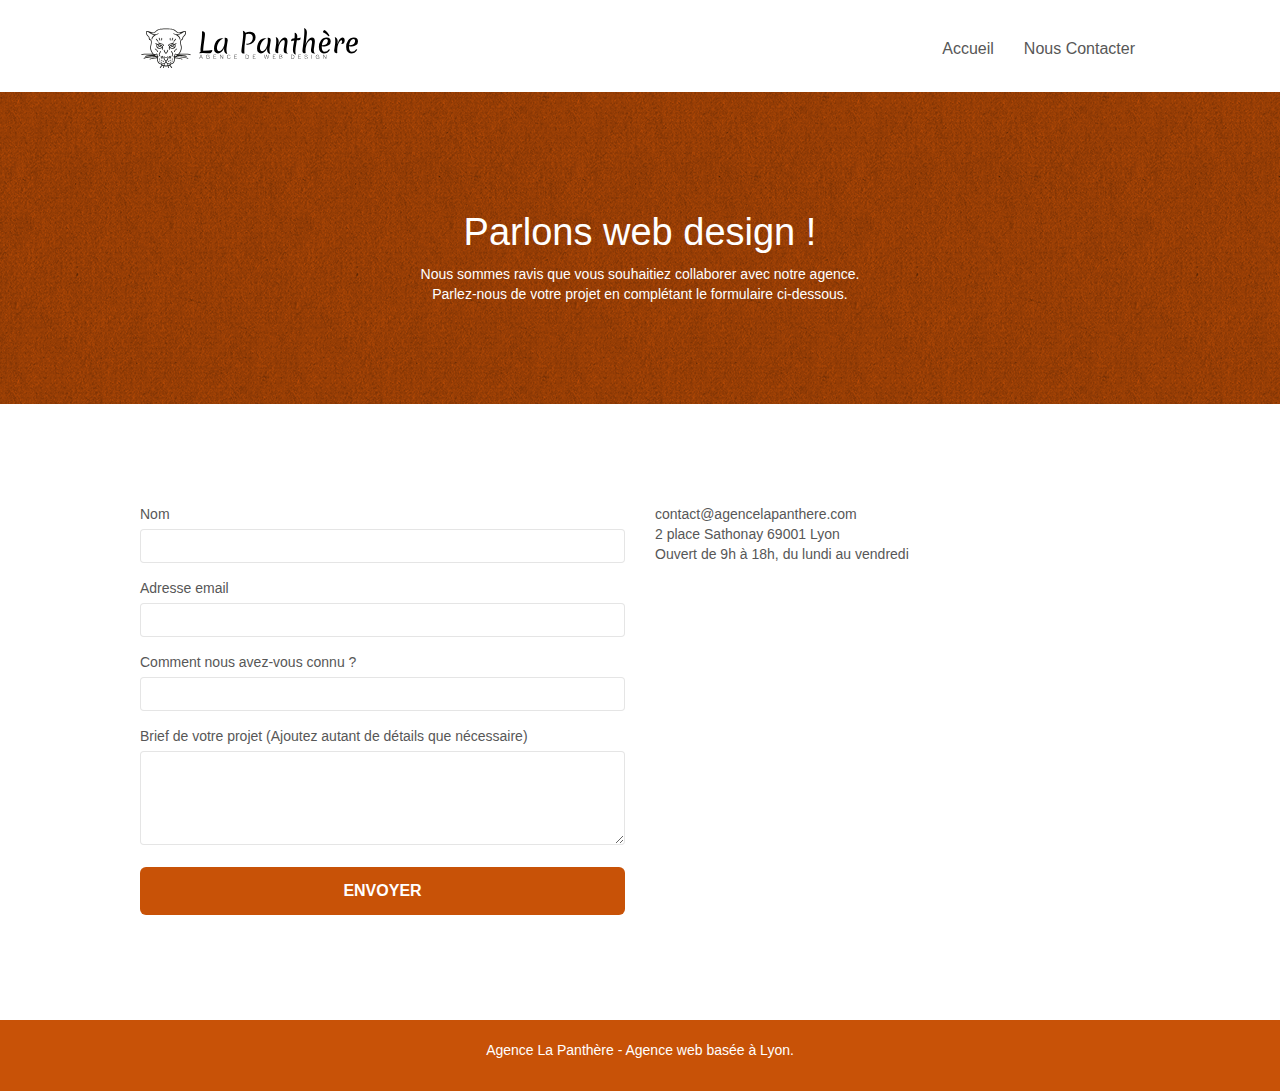
==== contact.html @ 5e9d5c93 "fix: nom du lien vers page 2 + nom de l'url de contact" ====
<!DOCTYPE html>
<html lang="Default">
  <head>
    <meta charset="utf-8" />
    <meta
      name="description"
      content="L'agence la Panthère se fait toujours un plaisir de lire vos messages afin de vous accompagner dans vos projets. Nous attachons de l'intérêt dans l'étude de vos besoins en matière de web design pour que votre site ou application web soit la plus optimisée pour votre projet. Alors n'hésitez pas et contactez-nous. Vous pouvez toujours passer à notre agence de Lyon si vous le voulez pour détailler votre projet avec nos équipes."
    />
    <meta
      name="viewport"
      content="width=device-width, initial-scale=1.0, viewport-fit=cover"
    />
    <link rel="shortcut icon" type="image/png" href="favicon.jpg" />

    <link rel="stylesheet" type="text/css" href="./css/bootstrap.css" />
    <link rel="stylesheet" type="text/css" href="style.css" />
    <link rel="stylesheet" type="text/css" href="./css/font-awesome.min.css" />
    <link rel="stylesheet" type="text/css" href="./css/et-line.min.css" />

    <script src="./js/jquery-2.1.0.min.js"></script>
    <script src="./js/bootstrap.min.js"></script>
    <script src="./js/blocs.min.js"></script>
    <script src="./js/jqBootstrapValidation.js"></script>
    <script src="./js/formHandler.js"></script>
    <title>Contactez-nous</title>

    <!-- Analytics -->
    <!-- Google tag (gtag.js) -->
    <script
      async
      src="https://www.googletagmanager.com/gtag/js?id=G-1BZ7XHRH6P"
    ></script>
    <script>
      window.dataLayer = window.dataLayer || [];
      function gtag() {
        dataLayer.push(arguments);
      }
      gtag("js", new Date());

      gtag("config", "G-1BZ7XHRH6P");
    </script>
    <!-- Analytics END -->
  </head>
  <body>
    <!-- Principal conteneur -->
    <div class="page-container">
      <!-- bloc-0 -->
      <header class="bloc bgc-white l-bloc" id="bloc-0">
        <div class="container bloc-sm">
          <nav class="navbar row">
            <div class="navbar-header">
              <a class="navbar-brand" href="index.html"
                ><img
                  src="img/agence-la-panthere-monochrome.svg"
                  alt="Agence de web design La Panthère"
                  height="40"
              /></a>
              <button
                id="nav-toggle"
                type="button"
                class="ui-navbar-toggle navbar-toggle"
                data-toggle="collapse"
                data-target=".navbar-1"
              >
                <span class="sr-only">Toggle navigation</span
                ><span class="icon-bar"></span><span class="icon-bar"></span
                ><span class="icon-bar"></span>
              </button>
            </div>
            <div class="collapse navbar-collapse navbar-1 special-dropdown-nav">
              <ul class="site-navigation nav navbar-nav">
                <li>
                  <a href="index.html">Accueil</a>
                </li>
                <li></li>
                <li>
                  <a href="contact.html">Nous Contacter</a>
                </li>
              </ul>
            </div>
          </nav>
        </div>
      </header>
      <!-- bloc-0 END -->

      <!-- bloc-6 -->
      <div
        class="bloc bg-dots-bg bg-repeat bgc-atomic-tangerine d-bloc bloc-bg-texture texture-paper"
        id="bloc-6"
      >
        <div class="container bloc-lg">
          <div class="row">
            <div class="col-sm-12">
              <h1 class="text-center hero-bloc-text tc-white">
                Parlons web design !
              </h1>
              <p class="text-center mg-lg tc-white tight-width-whitespace">
                Nous sommes ravis que vous souhaitiez collaborer avec notre
                agence.<br />
                Parlez-nous de votre projet en complétant le formulaire
                ci-dessous.
              </p>
            </div>
          </div>
        </div>
      </div>
      <!-- bloc-6 END -->

      <!-- bloc-7 -->
      <div class="bloc bgc-white l-bloc" id="bloc-7">
        <div class="container bloc-lg">
          <div class="row">
            <div class="col-sm-6">
              <form
                id="form_1"
                novalidate
                success-msg="Your message has been sent."
                fail-msg="Sorry it seems that our mail server is not responding, Sorry for the inconvenience!"
              >
                <div class="form-group">
                  <label> Nom </label>
                  <input id="name" class="form-control" required />
                </div>
                <div class="form-group">
                  <label> Adresse email </label>
                  <input
                    id="email"
                    class="form-control"
                    type="email"
                    required
                  />
                </div>
                <div class="form-group">
                  <label> Comment nous avez-vous connu ? </label>
                  <input
                    class="form-control"
                    type="email"
                    required
                    id="input_504"
                  />
                </div>
                <div class="form-group">
                  <label>
                    Brief de votre projet (Ajoutez autant de détails que
                    nécessaire)<br /> </label
                  ><textarea
                    id="message"
                    class="form-control"
                    rows="4"
                    cols="50"
                    required
                  ></textarea>
                </div>
                <button
                  class="bloc-button btn btn-lg btn-block cta-hero btn-atomic-tangerine"
                  type="submit"
                >
                  Envoyer
                </button>
              </form>
            </div>
            <div class="col-sm-6">
              <p>
                contact@agencelapanthere.com<br />2 place Sathonay 69001 Lyon<br />Ouvert
                de 9h à 18h, du lundi au vendredi<br />
              </p>
            </div>
          </div>
        </div>
      </div>
      <!-- bloc-7 END -->

      <!-- ScrollToTop Button -->
      <a class="bloc-button btn btn-d scrollToTop" onclick="scrollToTarget('1')"
        ><span class="fa fa-chevron-up"></span
      ></a>
      <!-- ScrollToTop Button END-->

      <!-- Footer - bloc-8 -->
      <footer class="bloc bgc-atomic-tangerine d-bloc" id="bloc-8">
        <div class="container bloc-sm">
          <div class="row">
            <div class="col-sm-12">
              <p class="text-center white">
                Agence La Panthère - Agence web basée à Lyon.<br />
              </p>
              <div class="row row-no-gutters social">
                <div class="col-sm-3">
                  <div class="text-center">
                    <a class="social" href="https://twitter.com/?lang=fr" aria-label="Twitter"
                      ><span class="fa fa-twitter icon-md"></span
                    ></a>
                  </div>
                </div>
                <div class="col-sm-3">
                  <div class="text-center">
                    <a class="social" href="https://fr-fr.facebook.com/" aria-label="Facebook"
                      ><span class="fa fa-facebook icon-md"></span
                    ></a>
                  </div>
                </div>
                <div class="col-sm-3">
                  <div class="text-center">
                    <a class="social" href="https://dribbble.com/" aria-label="Dribbble"
                      ><span class="fa fa-dribbble icon-md"></span
                    ></a>
                  </div>
                </div>
                <div class="col-sm-3">
                  <div class="text-center">
                    <a class="social" href="https://www.instagram.com/?hl=fr" aria-label="Instagram"
                      ><span class="fa fa-instagram icon-md"></span
                    ></a>
                  </div>
                </div>
              </div>
            </div>
          </div>
        </div>
      </footer>
      <!-- Footer - bloc-8 END -->
    </div>
    <!-- Principal conteneur END -->
  </body>
</html>
---- style.css ----
body {
  margin: 0;
  padding: 0;
  background: #fff;
  overflow-x: hidden;
  -webkit-font-smoothing: antialiased;
  -moz-osx-font-smoothing: grayscale;
}

a,
button {
  transition: all 0.3s ease-in-out;
  outline: none !important;
}

a:hover {
  text-decoration: none;
  cursor: pointer;
}

#page-loading-blocs-notifaction {
  position: fixed;
  top: 0;
  bottom: 0;
  width: 100%;
  z-index: 100000;
  background: #ffffff url("img/pageload-spinner.gif") no-repeat center center;
}

.bloc {
  width: 100%;
  clear: both;
  background: 50% 50% no-repeat;
  padding: 0 50px;
  -webkit-background-size: cover;
  -moz-background-size: cover;
  -o-background-size: cover;
  background-size: cover;
  position: relative;
}

.bloc .container {
  padding-left: 0;
  padding-right: 0;
}

.bloc-lg {
  padding: 100px 50px;
}

.bloc-md {
  padding: 50px;
}

.bloc-sm {
  padding: 20px 50px;
}

.bg-center,
.bg-l-edge,
.bg-r-edge,
.bg-t-edge,
.bg-b-edge,
.bg-tl-edge,
.bg-bl-edge,
.bg-tr-edge,
.bg-br-edge,
.bg-repeat {
  -webkit-background-size: auto !important;
  -moz-background-size: auto !important;
  -o-background-size: auto !important;
  background-size: auto !important;
}

.bg-repeat {
  background: repeat;
}

.bg-t-edge {
  background: top no-repeat;
}

.bloc-bg-texture::before {
  content: "";
  background-size: 2px 2px;
  position: absolute;
  top: 0;
  bottom: 0;
  left: 0;
  right: 0;
}

.texture-paper::before {
  background: url("img/texture-paper.webp");
  background-size: 280px 280px;
}

.b-parallax {
  background-attachment: fixed;
}

.d-bloc {
  color: rgba(255, 255, 255, 0.7);
}

.d-bloc button:hover {
  color: rgba(255, 255, 255, 0.9);
}

.d-bloc .icon-round,
.d-bloc .icon-square,
.d-bloc .icon-rounded,
.d-bloc .icon-semi-rounded-a,
.d-bloc .icon-semi-rounded-b {
  border-color: rgba(255, 255, 255, 0.9);
}

.d-bloc .divider-h span {
  border-color: rgba(255, 255, 255, 0.2);
}

.d-bloc .a-btn,
.d-bloc .navbar a,
.d-bloc .navbar-brand,
.d-bloc a .icon-sm,
.d-bloc a .icon-md,
.d-bloc a .icon-lg,
.d-bloc a .icon-xl,
.d-bloc h1 a,
.d-bloc h2 a,
.d-bloc h3 a,
.d-bloc h4 a,
.d-bloc h5 a,
.d-bloc h6 a,
.d-bloc p a {
  color: rgba(255, 255, 255, 0.6);
}

.d-bloc .a-btn:hover,
.d-bloc .navbar a:hover,
.d-bloc .navbar-brand:hover,
.d-bloc a:hover .icon-sm,
.d-bloc a:hover .icon-md,
.d-bloc a:hover .icon-lg,
.d-bloc a:hover .icon-xl,
.d-bloc h1 a:hover,
.d-bloc h2 a:hover,
.d-bloc h3 a:hover,
.d-bloc h4 a:hover,
.d-bloc h5 a:hover,
.d-bloc h6 a:hover,
.d-bloc p a:hover {
  color: rgba(255, 255, 255, 1);
}

.d-bloc .navbar-toggle .icon-bar {
  background: rgba(255, 255, 255, 1);
}

.d-bloc .btn-wire,
.d-bloc .btn-wire:hover {
  color: rgba(255, 255, 255, 1);
  border-color: rgba(255, 255, 255, 1);
}

.d-bloc .panel {
  color: rgba(0, 0, 0, 0.5);
}

.d-bloc .panel button:hover {
  color: rgba(0, 0, 0, 0.7);
}

.d-bloc .panel icon {
  border-color: rgba(0, 0, 0, 0.7);
}

.d-bloc .panel .divider-h span {
  border-color: rgba(0, 0, 0, 0.1);
}

.d-bloc .panel .a-btn {
  color: rgba(0, 0, 0, 0.6);
}

.d-bloc .panel .a-btn:hover {
  color: rgba(0, 0, 0, 1);
}

.d-bloc .panel .btn-wire,
.d-bloc .panel .btn-wire:hover {
  color: rgba(0, 0, 0, 0.7);
  border-color: rgba(0, 0, 0, 0.3);
}

.d-bloc .panel,
.l-bloc {
  color: rgba(0, 0, 0, 0.5);
}

.d-bloc .panel button:hover,
.l-bloc button:hover {
  color: rgba(0, 0, 0, 0.7);
}

.l-bloc .icon-round,
.l-bloc .icon-square,
.l-bloc .icon-rounded,
.l-bloc .icon-semi-rounded-a,
.l-bloc .icon-semi-rounded-b {
  border-color: rgba(0, 0, 0, 0.7);
}

.d-bloc .panel .divider-h span,
.l-bloc .divider-h span {
  border-color: rgba(0, 0, 0, 0.1);
}

.d-bloc .panel .a-btn,
.l-bloc .a-btn,
.l-bloc .navbar a,
.l-bloc .navbar-brand,
.l-bloc a .icon-sm,
.l-bloc a .icon-md,
.l-bloc a .icon-lg,
.l-bloc a .icon-xl,
.l-bloc h1 a,
.l-bloc h2 a,
.l-bloc h3 a,
.l-bloc h4 a,
.l-bloc h5 a,
.l-bloc h6 a,
.l-bloc p a {
  color: rgba(0, 0, 0, 0.6);
}

.d-bloc .panel .a-btn:hover,
.l-bloc .a-btn:hover,
.l-bloc .navbar a:hover,
.l-bloc .navbar-brand:hover,
.l-bloc a:hover .icon-sm,
.l-bloc a:hover .icon-md,
.l-bloc a:hover .icon-lg,
.l-bloc a:hover .icon-xl,
.l-bloc h1 a:hover,
.l-bloc h2 a:hover,
.l-bloc h3 a:hover,
.l-bloc h4 a:hover,
.l-bloc h5 a:hover,
.l-bloc h6 a:hover,
.l-bloc p a:hover {
  color: rgba(0, 0, 0, 1);
}

.l-bloc .navbar-toggle .icon-bar {
  color: rgba(0, 0, 0, 0.6);
}

.d-bloc .panel .btn-wire,
.d-bloc .panel .btn-wire:hover,
.l-bloc .btn-wire,
.l-bloc .btn-wire:hover {
  color: rgba(0, 0, 0, 0.7);
  border-color: rgba(0, 0, 0, 0.3);
}

.voffset {
  margin-top: 30px;
}

.voffset-lg {
  margin-top: 80px;
}

.row-no-gutters {
  margin-right: 0;
  margin-left: 0;
}

.row.row-no-gutters > [class^="col-"],
.row.row-no-gutters > [class*=" col-"] {
  padding-right: 0;
  padding-left: 0;
}

#bloc-1-hero h1 {
  font-size: 32px;
}

.navbar {
  margin-bottom: 0;
  z-index: 1;
}

.navbar-brand {
  height: auto;
  padding: 3px 15px;
  font-size: 25px;
  font-weight: normal;
  font-weight: 600;
  line-height: 44px;
}

.navbar-brand img {
  max-height: 200px;
  margin: 0 5px 0 0;
  display: inline;
}

.navbar-brand img[src$="svg"] {
  min-width: 100px;
}

.nav-center .navbar-brand img {
  margin: 0;
}

.navbar .nav {
  padding-top: 2px;
  margin-right: -16px;
  float: right;
  z-index: 1;
}

.nav > li {
  float: left;
  margin-top: 4px;
  font-size: 16px;
}

.navbar-nav .open .dropdown-menu > li > a {
  text-align: inherit;
}

.nav > li a:hover,
.nav > li a:focus {
  background: transparent;
}

.navbar-toggle {
  margin: 10px 10px 0 0;
  border: 0px;
}

.navbar-toggle:hover {
  background: transparent !important;
}

.navbar-toggle .icon-bar {
  background-color: rgba(0, 0, 0, 0.5);
  width: 26px;
}

.nav-invert .navbar .nav {
  float: left;
}

.nav-invert .navbar-header,
.nav-invert .navbar-brand {
  float: right;
  position: relative;
  z-index: 2;
}

@media (min-width: 768px) {
  .site-navigation {
    position: absolute;
    top: 50%;
    right: 20px;
    transform: translate(0, -50%);
    -webkit-transform: translateY(-50%);
  }
  .nav > li .dropdown-menu a,
  .nav > li .dropdown-menu a:hover {
    color: #484848;
  }
  .nav-invert .site-navigation {
    left: 0;
    right: 0;
  }
  .nav-center {
    text-align: center;
  }
  .nav-center .navbar-header {
    width: 100%;
  }
  .nav-center .navbar-header,
  .nav-center .navbar-brand,
  .nav-center .nav > li {
    float: none;
    display: inline-block;
  }
  .nav-center .site-navigation {
    position: relative;
    width: 100%;
    right: 0;
    margin-right: 0px;
    margin-top: 20px;
  }
  .nav-center.mini-nav .navbar-toggle {
    float: none;
    margin: 10px auto 0;
  }
}

.nav > li > .dropdown a {
  background: none !important;
  display: block;
  padding: 14px 15px;
}

nav .caret {
  margin: 0 5px;
}

.dropdown-menu .dropdown-menu {
  top: -8px;
  left: 100%;
}

.dropdown-menu .dropmenu-flow-right {
  top: 100%;
  left: 0;
  margin-left: -1px;
  border-top-left-radius: 0;
  border-top-right-radius: 0;
}

.dropdown-menu .dropdown span {
  border: 4px solid black;
  border-top-color: transparent;
  border-right-color: transparent;
  border-bottom-color: transparent;
  margin: 6px -5px 0 0 !important;
  float: right;
}

.mg-md {
  margin-top: 10px;
  margin-bottom: 20px;
}

.mg-lg {
  margin-top: 10px;
  margin-bottom: 40px;
}

.btn {
  margin: 0 5px 5px 0;
}

.btn.pull-right {
  margin: 0 0 5px 5px;
}

.btn-d,
.btn-d:hover,
.btn-d:focus {
  color: #fff;
  background: rgba(0, 0, 0, 0.3);
}

button {
  outline: none !important;
}

.btn-rd {
  border-radius: 40px;
}

.btn-clean {
  border: 1px solid rgba(0, 0, 0, 0.08);
  border-bottom-color: rgba(0, 0, 0, 0.1);
  text-shadow: 0 1px 0 rgba(0, 0, 1, 0.1);
  box-shadow: 0 1px 3px rgba(0, 0, 1, 0.25),
    inset 0 1px 0 0 rgba(255, 255, 255, 0.15);
}

.icon-md {
  font-size: 30px !important;
}

.icon-lg {
  font-size: 60px !important;
}

.sm-shadow {
  text-shadow: 0 1px 2px rgba(0, 0, 0, 0.3);
}

.panel-sq,
.panel-sq .panel-heading,
.panel-sq .panel-footer {
  border-radius: 0;
}

.panel-rd {
  border-radius: 30px;
}

.panel-rd .panel-heading {
  border-radius: 29px 29px 0 0;
}

.panel-rd .panel-footer {
  border-radius: 0 0 29px 29px;
}

.form-control {
  border-color: rgba(0, 0, 0, 0.1);
  box-shadow: none;
}

.scrollToTop {
  width: 40px;
  height: 40px;
  position: fixed;
  bottom: 20px;
  right: 20px;
  opacity: 0;
  z-index: 500;
  transition: all 0.3s ease-in-out;
}

.scrollToTop span {
  margin-top: 6px;
}

.showScrollTop {
  font-size: 14px;
  opacity: 1;
}

a[data-lightbox] {
  position: relative;
  display: block;
  text-align: center;
}

a[data-lightbox]:hover::before {
  content: "+";
  font-family: "HelveticaNeue-Light", "Helvetica Neue Light", "Helvetica Neue",
    Helvetica, Arial;
  font-size: 32px;
  width: 50px;
  height: 50px;
  margin-left: -25px;
  border-radius: 50%;
  background: rgba(0, 0, 0, 0.6);
  color: #fff;
  font-weight: 100;
  z-index: 1;
  position: absolute;
  top: 50%;
  transform: translateY(-50%);
  -webkit-transform: translateY(-50%);
}

a[data-lightbox]:hover img {
  opacity: 0.6;
  -webkit-animation-fill-mode: none;
  animation-fill-mode: none;
}

#lightbox-modal {
  display: flex;
  align-items: center;
}

#lightbox-modal .modal-dialog {
  width: 90%;
  max-width: 900px;
  margin: 0 auto 0;
}

#lightbox-modal .modal-dialog img {
  max-height: 90vh;
  margin: 0 auto;
}

.lightbox-caption {
  padding: 20px;
  color: #fff;
  background: rgba(0, 0, 0, 0.5);
  position: absolute;
  left: 15px;
  right: 15px;
  bottom: 5px;
}

.close-lightbox {
  color: #fff;
  font-size: 30px;
  position: absolute;
  top: 20px;
  right: 20px;
  z-index: 20;
  background: rgba(0, 0, 0, 0.5);
  border: none;
  line-height: 30px;
  padding: 0 9px 5px;
  opacity: 0.3;
}

.close-lightbox:hover,
.next-lightbox:hover,
.prev-lightbox:hover {
  opacity: 1;
  color: #fff;
}

.next-lightbox,
.prev-lightbox {
  font-size: 20px;
  color: rgba(255, 255, 255, 0.9);
  background: rgba(0, 0, 0, 0.5);
  transition: all 0.2s ease-in-out;
  position: absolute;
  top: 45%;
  z-index: 1;
  opacity: 0.4;
}

.next-lightbox {
  padding: 6px 8px 1px 13px;
  right: 25px;
}

.prev-lightbox {
  padding: 6px 13px 1px 10px;
  left: 25px;
}

.snapshot-lb .modal-body {
  padding-bottom: 45px;
}

.snapshot-lb .lightbox-caption {
  padding: 0;
  color: rgba(0, 0, 0, 0.5);
  background: none;
}

h1,
h2,
h3,
h4,
h5,
h6,
p,
label,
.btn,
a {
  font-family: "helvetica";
  font-weight: 400;
  color: #575757 !important;
}

.container {
  max-width: 1000px;
}

.hero-bloc-text {
  font-size: 38px;
}

.hero-bloc-text-sub {
  font-size: 36px;
}

.statement-bloc-text {
  line-height: 26px;
  font-style: italic;
  font-size: 20px;
  text-align: center;
  font-weight: lighter;
  max-width: 520px;
  margin: auto auto auto auto;
}

p {
  font-size: 14px;
}

.tight-width-whitespace {
  max-width: 600px;
  margin: auto auto auto auto;
}

.h1 {
  font-size: 20px;
  font-family: "Open Sans";
}

.cta-hero {
  margin-top: 22px;
  color: #ffffff !important;
  text-transform: uppercase;
  padding: 12px 28px 12px 28px;
  font-size: 16px;
  font-weight: 700;
}

.social {
  max-width: 400px;
  margin: auto auto auto auto;
}

h2 {
  font-size: 22px;
  line-height: 1.4em;
}

h3 {
  font-size: 15px;
  text-transform: uppercase;
  font-weight: 700;
  color: #333333 !important;
}

.med-width-whitespace {
  max-width: 800px;
  margin: auto auto auto auto;
  box-shadow: 0px 0px 0px #000000;
}

h1 {
  color: #333333 !important;
}

h4 {
  color: #333333 !important;
}

.icons {
  margin-bottom: 14px;
  margin-top: 24px;
}

.white {
  color: #ffffff !important;
}

.portfolio-thumb {
  margin-bottom: 24px;
}

.portfolio-row {
  margin-bottom: 44px;
  margin-top: 50px;
}

.avatar {
  box-shadow: 0px 4px 9px rgba(0, 0, 0, 0.3);
}

.black-background {
  background-color: rgba(118, 103, 66, 0.7);
  padding: 40px 40px 40px 40px;
}

.bold-link {
  font-weight: 900;
  text-decoration: underline !important;
}

.bgc-white {
  background-color: #ffffff;
}

.bgc-dark-slate-blue {
  background-color: #364577;
}

.bgc-atomic-tangerine {
  background-color: #C85207;
}

.tc-white {
  color: #ffffff !important;
}

.btn-atomic-tangerine {
  background: #C85207;
  color: #ffffff !important;
}

.btn-atomic-tangerine:hover {
  background: #A96642 !important;
  color: #ffffff !important;
}

.ltc-white {
  color: #ffffff !important;
}

.ltc-white:hover {
  color: #cccccc !important;
}

.ltc-atomic-tangerine {
  color: #f3976c !important;
}

.ltc-atomic-tangerine:hover {
  color: #c27956 !important;
}

.icon-dark-slate-blue {
  color: #364577 !important;
  border-color: #364577 !important;
}

.bg-dots-bg {
  background-image: url("img/dots-bg.webp");
}

.bg-lines-h2-bg {
  background-image: url("img/lines-h2-bg.webp");
}

.bg-banniere {
  background-image: url("img/agence-la-panthere.webp");
}

.bg-presentation {
  background-image: url("img/image-de-presentation.webp");
}

@media (max-width: 1024px) {
  .bloc {
    padding-left: 20px;
    padding-right: 20px;
  }
  .bloc.full-width-bloc,
  .bloc-tile-2.full-width-bloc .container,
  .bloc-tile-3.full-width-bloc .container,
  .bloc-tile-4.full-width-bloc .container {
    padding-left: 0;
    padding-right: 0;
  }
}

@media (max-width: 992px) and (min-width: 768px) {
  .navbar .nav {
    max-width: 80%;
  }
  .nav-center.navbar .nav {
    max-width: 100%;
  }
}

@media only screen and (min-device-width: 768px) and (max-device-width: 1024px) and (orientation: landscape) {
  .b-parallax {
    background-attachment: scroll;
  }
}

@media only screen and (min-device-width: 1024px) and (max-device-width: 1366px) and (-webkit-min-device-pixel-ratio: 1.5) {
  .b-parallax {
    background-attachment: scroll;
  }
}

@media (max-width: 991px) {
  .container {
    width: 100%;
  }
  .b-parallax {
    background-attachment: scroll;
  }
  .page-container,
  #hero-bloc {
    overflow-x: hidden;
    position: relative;
  }
  .bloc {
    padding-left: constant(safe-area-inset-left);
    padding-right: constant(safe-area-inset-right);
  }
  .bloc-group,
  .bloc-group .bloc {
    display: block;
    width: 100%;
  }
  .bloc-fill-screen .fill-bloc-top-edge,
  .bloc-fill-screen .fill-bloc-bottom-edge {
    padding: 0 20px;
    padding-left: constant(safe-area-inset-left);
    padding-right: constant(safe-area-inset-right);
  }
}

@media (max-width: 767px) {
  .page-container {
    overflow-x: hidden;
    position: relative;
  }
  h1,
  h2,
  h3,
  h4,
  h5,
  h6,
  p,
  #disqus_thread {
    padding-left: 10px !important;
    padding-right: 10px !important;
  }
  .b-parallax {
    background-attachment: scroll;
  }
  .navbar .nav {
    padding-top: 0;
    border-top: 1px solid rgba(0, 0, 0, 0.2);
    float: none !important;
  }
  .navbar.row {
    margin-left: 0;
    margin-right: 0;
  }
  .site-navigation {
    position: inherit;
    transform: none;
    -webkit-transform: none;
    -ms-transform: none;
  }
  .nav > li {
    margin-top: 0;
    border-bottom: 1px solid rgba(0, 0, 0, 0.1);
    background: rgba(0, 0, 0, 0.05);
    text-align: left;
    padding-left: 15px;
    width: 100%;
  }
  .nav > li:hover {
    background: rgba(0, 0, 0, 0.08);
  }
  .dropdown .dropdown a .caret {
    float: none;
    margin: 5px 0 0 10px !important;
    border: 4px solid black;
    border-bottom-color: transparent;
    border-right-color: transparent;
    border-left-color: transparent;
  }
  #hero-bloc .navbar .nav {
    background: rgba(0, 0, 0, 0.8);
  }
  #hero-bloc .navbar .nav a {
    color: rgba(255, 255, 255, 0.6);
  }
  .hero {
    padding: 50px 0;
  }
  .hero-nav {
    left: -1px;
    right: -1px;
  }
  .navbar-collapse {
    padding: 0;
    overflow-x: hidden;
    -webkit-box-shadow: none;
    box-shadow: none;
  }
  .navbar-brand img {
    max-height: 40px;
    width: auto;
  }
  .nav-invert .navbar-header {
    float: none;
    width: 100%;
  }
  .nav-invert .navbar-toggle {
    float: left;
    margin-left: 10px;
  }
  .bloc {
    padding-left: 0;
    padding-right: 0;
  }
  .bloc-xxl,
  .bloc-xl,
  .bloc-lg {
    padding: 40px 0;
  }
  .bloc-sm,
  .bloc-md {
    padding-left: 0;
    padding-right: 0;
  }
  .bloc-tile-2 .container,
  .bloc-tile-3 .container,
  .bloc-tile-4 .container,
  .bloc-fill-screen .fill-bloc-top-edge,
  .bloc-fill-screen .fill-bloc-bottom-edge {
    padding-left: 0;
    padding-right: 0;
  }
  .a-block {
    padding: 0 10px;
  }
  .btn-dwn {
    display: none;
  }
  .voffset {
    margin-top: 5px;
  }
  .voffset-md {
    margin-top: 20px;
  }
  .voffset-lg {
    margin-top: 30px;
  }
  form {
    padding: 5px;
  }
  .close-lightbox {
    display: inline-block;
  }
  .blocsapp-device-iphone5 {
    background-size: 216px 425px;
    padding-top: 60px;
    width: 216px;
    height: 425px;
  }
  .blocsapp-device-iphone5 img {
    width: 180px;
    height: 320px;
  }
}

@media (max-width: 400px) {
  .bloc {
    padding-left: 0;
    padding-right: 0;
  }
}

@media (max-width: 767px) {
  .bloc-mob-center-text {
    text-align: center;
  }
}
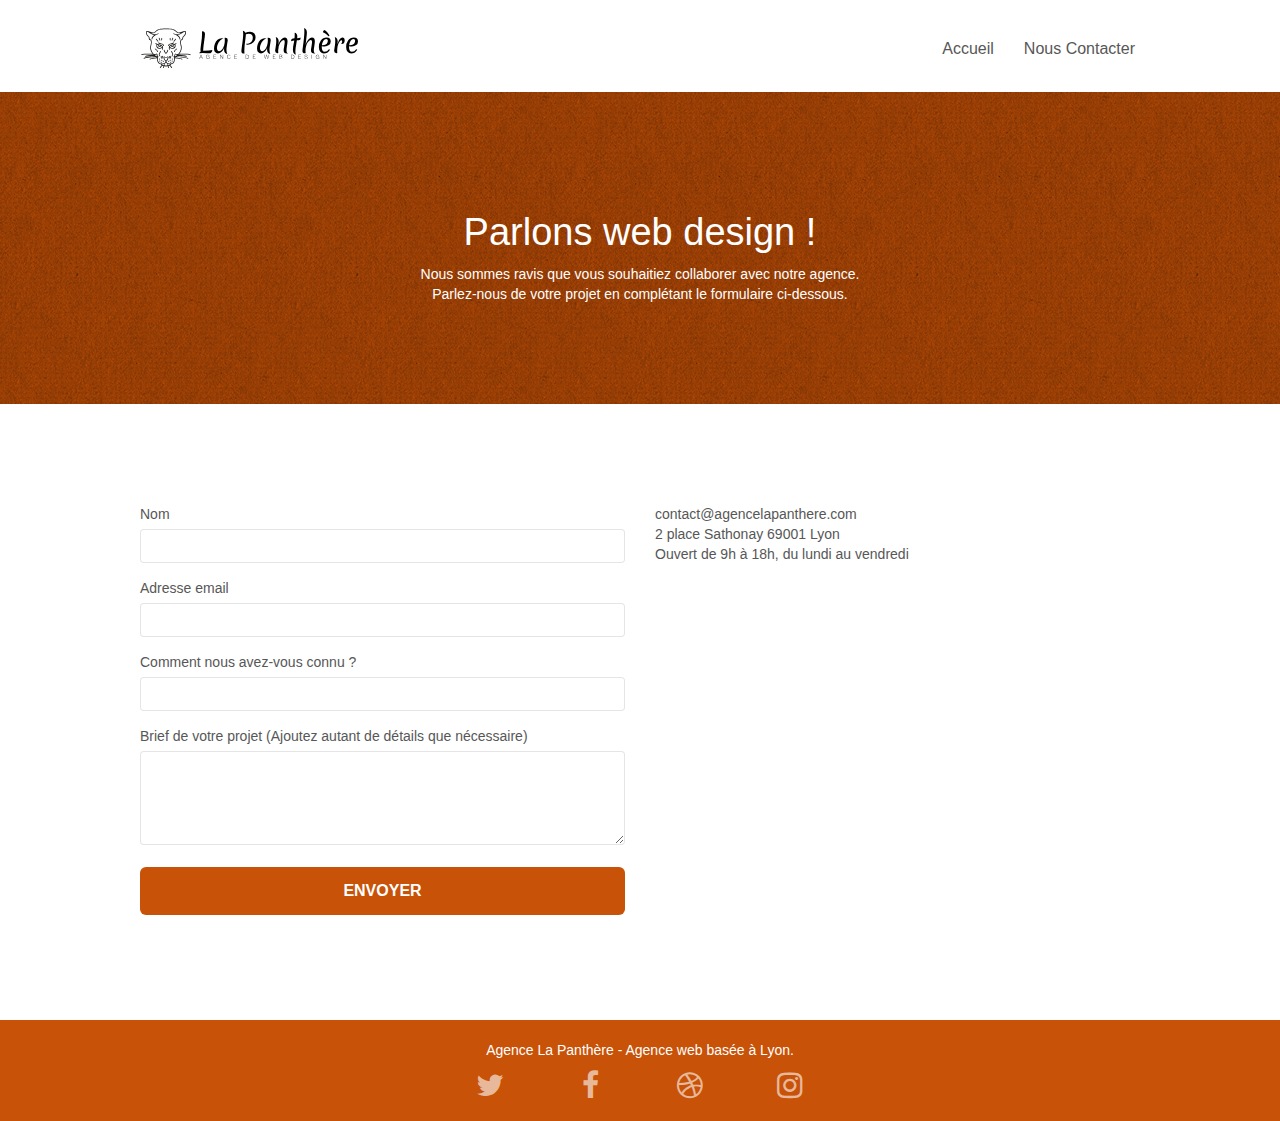
==== commit 2de23013: "fix: appel fichiers dans pages" ====
--- a/contact.html
+++ b/contact.html
@@ -14,12 +14,12 @@
 
     <link rel="stylesheet" type="text/css" href="./css/bootstrap.css" />
     <link rel="stylesheet" type="text/css" href="style.css" />
-    <link rel="stylesheet" type="text/css" href="./css/font-awesome.min.css" />
-    <link rel="stylesheet" type="text/css" href="./css/et-line.min.css" />
-
-    <script src="./js/jquery-2.1.0.min.js"></script>
-    <script src="./js/bootstrap.min.js"></script>
-    <script src="./js/blocs.min.js"></script>
+    <link rel="stylesheet" type="text/css" href="./css/font-awesome.css" />
+    <link rel="stylesheet" type="text/css" href="./css/et-line.css" />
+
+    <script src="./js/jquery-2.1.0.js"></script>
+    <script src="./js/bootstrap.js"></script>
+    <script src="./js/blocs.js"></script>
     <script src="./js/jqBootstrapValidation.js"></script>
     <script src="./js/formHandler.js"></script>
     <title>Contactez-nous</title>
@@ -118,12 +118,13 @@
                 fail-msg="Sorry it seems that our mail server is not responding, Sorry for the inconvenience!"
               >
                 <div class="form-group">
-                  <label> Nom </label>
-                  <input id="name" class="form-control" required />
-                </div>
-                <div class="form-group">
-                  <label> Adresse email </label>
+                  <label for="name"> Nom </label>
+                  <input id="name" name="name" class="form-control" required />
+                </div>
+                <div class="form-group">
+                  <label for="email"> Adresse email </label>
                   <input
+                    name="email"
                     id="email"
                     class="form-control"
                     type="email"
@@ -131,19 +132,21 @@
                   />
                 </div>
                 <div class="form-group">
-                  <label> Comment nous avez-vous connu ? </label>
+                  <label for="input_504"> Comment nous avez-vous connu ? </label>
                   <input
                     class="form-control"
                     type="email"
                     required
                     id="input_504"
+                    name="input_504"
                   />
                 </div>
                 <div class="form-group">
-                  <label>
+                  <label for="message">
                     Brief de votre projet (Ajoutez autant de détails que
                     nécessaire)<br /> </label
                   ><textarea
+                    name="message"
                     id="message"
                     class="form-control"
                     rows="4"
--- a/style.css
+++ b/style.css
@@ -517,7 +517,7 @@
   position: fixed;
   bottom: 20px;
   right: 20px;
-  opacity: 0;
+  visibility: hidden;
   z-index: 500;
   transition: all 0.3s ease-in-out;
 }
--- a/css/et-line.css
+++ b/css/et-line.css
@@ -0,0 +1,523 @@
+@font-face {
+  font-family: et-line;
+  src: url(../fonts/et-line.eot);
+  src: url(../fonts/et-line.eot?#iefix) format("embedded-opentype"),
+    url(../fonts/et-line.woff) format("woff"),
+    url(../fonts/et-line.ttf) format("truetype"),
+    url(../fonts/et-line.svg#et-line) format("svg");
+  font-weight: 400;
+  font-style: normal;
+  font-display: swap;
+}
+
+.et-icon-adjustments,
+.et-icon-alarmclock,
+.et-icon-anchor,
+.et-icon-aperture,
+.et-icon-attachment,
+.et-icon-bargraph,
+.et-icon-basket,
+.et-icon-beaker,
+.et-icon-bike,
+.et-icon-book-open,
+.et-icon-briefcase,
+.et-icon-browser,
+.et-icon-calendar,
+.et-icon-camera,
+.et-icon-caution,
+.et-icon-chat,
+.et-icon-circle-compass,
+.et-icon-clipboard,
+.et-icon-clock,
+.et-icon-cloud,
+.et-icon-compass,
+.et-icon-desktop,
+.et-icon-dial,
+.et-icon-document,
+.et-icon-documents,
+.et-icon-download,
+.et-icon-dribbble,
+.et-icon-edit,
+.et-icon-envelope,
+.et-icon-expand,
+.et-icon-facebook,
+.et-icon-flag,
+.et-icon-focus,
+.et-icon-gears,
+.et-icon-genius,
+.et-icon-gift,
+.et-icon-global,
+.et-icon-globe,
+.et-icon-googleplus,
+.et-icon-grid,
+.et-icon-happy,
+.et-icon-hazardous,
+.et-icon-heart,
+.et-icon-hotairballoon,
+.et-icon-hourglass,
+.et-icon-key,
+.et-icon-laptop,
+.et-icon-layers,
+.et-icon-lifesaver,
+.et-icon-lightbulb,
+.et-icon-linegraph,
+.et-icon-linkedin,
+.et-icon-lock,
+.et-icon-magnifying-glass,
+.et-icon-map,
+.et-icon-map-pin,
+.et-icon-megaphone,
+.et-icon-mic,
+.et-icon-mobile,
+.et-icon-newspaper,
+.et-icon-notebook,
+.et-icon-paintbrush,
+.et-icon-paperclip,
+.et-icon-pencil,
+.et-icon-phone,
+.et-icon-picture,
+.et-icon-pictures,
+.et-icon-piechart,
+.et-icon-presentation,
+.et-icon-pricetags,
+.et-icon-printer,
+.et-icon-profile-female,
+.et-icon-profile-male,
+.et-icon-puzzle,
+.et-icon-quote,
+.et-icon-recycle,
+.et-icon-refresh,
+.et-icon-ribbon,
+.et-icon-rss,
+.et-icon-sad,
+.et-icon-scissors,
+.et-icon-scope,
+.et-icon-search,
+.et-icon-shield,
+.et-icon-speedometer,
+.et-icon-strategy,
+.et-icon-streetsign,
+.et-icon-tablet,
+.et-icon-target,
+.et-icon-telescope,
+.et-icon-toolbox,
+.et-icon-tools,
+.et-icon-tools-2,
+.et-icon-trophy,
+.et-icon-tumblr,
+.et-icon-twitter,
+.et-icon-upload,
+.et-icon-video,
+.et-icon-wallet,
+.et-icon-wine {
+  font-family: et-line;
+  speak: none;
+  font-style: normal;
+  font-weight: 400;
+  font-variant: normal;
+  text-transform: none;
+  line-height: 1;
+  -webkit-font-smoothing: antialiased;
+  -moz-osx-font-smoothing: grayscale;
+  display: inline-block;
+}
+
+.et-icon-mobile:before {
+  content: "\e000";
+}
+
+.et-icon-laptop:before {
+  content: "\e001";
+}
+
+.et-icon-desktop:before {
+  content: "\e002";
+}
+
+.et-icon-tablet:before {
+  content: "\e003";
+}
+
+.et-icon-phone:before {
+  content: "\e004";
+}
+
+.et-icon-document:before {
+  content: "\e005";
+}
+
+.et-icon-documents:before {
+  content: "\e006";
+}
+
+.et-icon-search:before {
+  content: "\e007";
+}
+
+.et-icon-clipboard:before {
+  content: "\e008";
+}
+
+.et-icon-newspaper:before {
+  content: "\e009";
+}
+
+.et-icon-notebook:before {
+  content: "\e00a";
+}
+
+.et-icon-book-open:before {
+  content: "\e00b";
+}
+
+.et-icon-browser:before {
+  content: "\e00c";
+}
+
+.et-icon-calendar:before {
+  content: "\e00d";
+}
+
+.et-icon-presentation:before {
+  content: "\e00e";
+}
+
+.et-icon-picture:before {
+  content: "\e00f";
+}
+
+.et-icon-pictures:before {
+  content: "\e010";
+}
+
+.et-icon-video:before {
+  content: "\e011";
+}
+
+.et-icon-camera:before {
+  content: "\e012";
+}
+
+.et-icon-printer:before {
+  content: "\e013";
+}
+
+.et-icon-toolbox:before {
+  content: "\e014";
+}
+
+.et-icon-briefcase:before {
+  content: "\e015";
+}
+
+.et-icon-wallet:before {
+  content: "\e016";
+}
+
+.et-icon-gift:before {
+  content: "\e017";
+}
+
+.et-icon-bargraph:before {
+  content: "\e018";
+}
+
+.et-icon-grid:before {
+  content: "\e019";
+}
+
+.et-icon-expand:before {
+  content: "\e01a";
+}
+
+.et-icon-focus:before {
+  content: "\e01b";
+}
+
+.et-icon-edit:before {
+  content: "\e01c";
+}
+
+.et-icon-adjustments:before {
+  content: "\e01d";
+}
+
+.et-icon-ribbon:before {
+  content: "\e01e";
+}
+
+.et-icon-hourglass:before {
+  content: "\e01f";
+}
+
+.et-icon-lock:before {
+  content: "\e020";
+}
+
+.et-icon-megaphone:before {
+  content: "\e021";
+}
+
+.et-icon-shield:before {
+  content: "\e022";
+}
+
+.et-icon-trophy:before {
+  content: "\e023";
+}
+
+.et-icon-flag:before {
+  content: "\e024";
+}
+
+.et-icon-map:before {
+  content: "\e025";
+}
+
+.et-icon-puzzle:before {
+  content: "\e026";
+}
+
+.et-icon-basket:before {
+  content: "\e027";
+}
+
+.et-icon-envelope:before {
+  content: "\e028";
+}
+
+.et-icon-streetsign:before {
+  content: "\e029";
+}
+
+.et-icon-telescope:before {
+  content: "\e02a";
+}
+
+.et-icon-gears:before {
+  content: "\e02b";
+}
+
+.et-icon-key:before {
+  content: "\e02c";
+}
+
+.et-icon-paperclip:before {
+  content: "\e02d";
+}
+
+.et-icon-attachment:before {
+  content: "\e02e";
+}
+
+.et-icon-pricetags:before {
+  content: "\e02f";
+}
+
+.et-icon-lightbulb:before {
+  content: "\e030";
+}
+
+.et-icon-layers:before {
+  content: "\e031";
+}
+
+.et-icon-pencil:before {
+  content: "\e032";
+}
+
+.et-icon-tools:before {
+  content: "\e033";
+}
+
+.et-icon-tools-2:before {
+  content: "\e034";
+}
+
+.et-icon-scissors:before {
+  content: "\e035";
+}
+
+.et-icon-paintbrush:before {
+  content: "\e036";
+}
+
+.et-icon-magnifying-glass:before {
+  content: "\e037";
+}
+
+.et-icon-circle-compass:before {
+  content: "\e038";
+}
+
+.et-icon-linegraph:before {
+  content: "\e039";
+}
+
+.et-icon-mic:before {
+  content: "\e03a";
+}
+
+.et-icon-strategy:before {
+  content: "\e03b";
+}
+
+.et-icon-beaker:before {
+  content: "\e03c";
+}
+
+.et-icon-caution:before {
+  content: "\e03d";
+}
+
+.et-icon-recycle:before {
+  content: "\e03e";
+}
+
+.et-icon-anchor:before {
+  content: "\e03f";
+}
+
+.et-icon-profile-male:before {
+  content: "\e040";
+}
+
+.et-icon-profile-female:before {
+  content: "\e041";
+}
+
+.et-icon-bike:before {
+  content: "\e042";
+}
+
+.et-icon-wine:before {
+  content: "\e043";
+}
+
+.et-icon-hotairballoon:before {
+  content: "\e044";
+}
+
+.et-icon-globe:before {
+  content: "\e045";
+}
+
+.et-icon-genius:before {
+  content: "\e046";
+}
+
+.et-icon-map-pin:before {
+  content: "\e047";
+}
+
+.et-icon-dial:before {
+  content: "\e048";
+}
+
+.et-icon-chat:before {
+  content: "\e049";
+}
+
+.et-icon-heart:before {
+  content: "\e04a";
+}
+
+.et-icon-cloud:before {
+  content: "\e04b";
+}
+
+.et-icon-upload:before {
+  content: "\e04c";
+}
+
+.et-icon-download:before {
+  content: "\e04d";
+}
+
+.et-icon-target:before {
+  content: "\e04e";
+}
+
+.et-icon-hazardous:before {
+  content: "\e04f";
+}
+
+.et-icon-piechart:before {
+  content: "\e050";
+}
+
+.et-icon-speedometer:before {
+  content: "\e051";
+}
+
+.et-icon-global:before {
+  content: "\e052";
+}
+
+.et-icon-compass:before {
+  content: "\e053";
+}
+
+.et-icon-lifesaver:before {
+  content: "\e054";
+}
+
+.et-icon-clock:before {
+  content: "\e055";
+}
+
+.et-icon-aperture:before {
+  content: "\e056";
+}
+
+.et-icon-quote:before {
+  content: "\e057";
+}
+
+.et-icon-scope:before {
+  content: "\e058";
+}
+
+.et-icon-alarmclock:before {
+  content: "\e059";
+}
+
+.et-icon-refresh:before {
+  content: "\e05a";
+}
+
+.et-icon-happy:before {
+  content: "\e05b";
+}
+
+.et-icon-sad:before {
+  content: "\e05c";
+}
+
+.et-icon-facebook:before {
+  content: "\e05d";
+}
+
+.et-icon-twitter:before {
+  content: "\e05e";
+}
+
+.et-icon-googleplus:before {
+  content: "\e05f";
+}
+
+.et-icon-rss:before {
+  content: "\e060";
+}
+
+.et-icon-tumblr:before {
+  content: "\e061";
+}
+
+.et-icon-linkedin:before {
+  content: "\e062";
+}
+
+.et-icon-dribbble:before {
+  content: "\e063";
+}
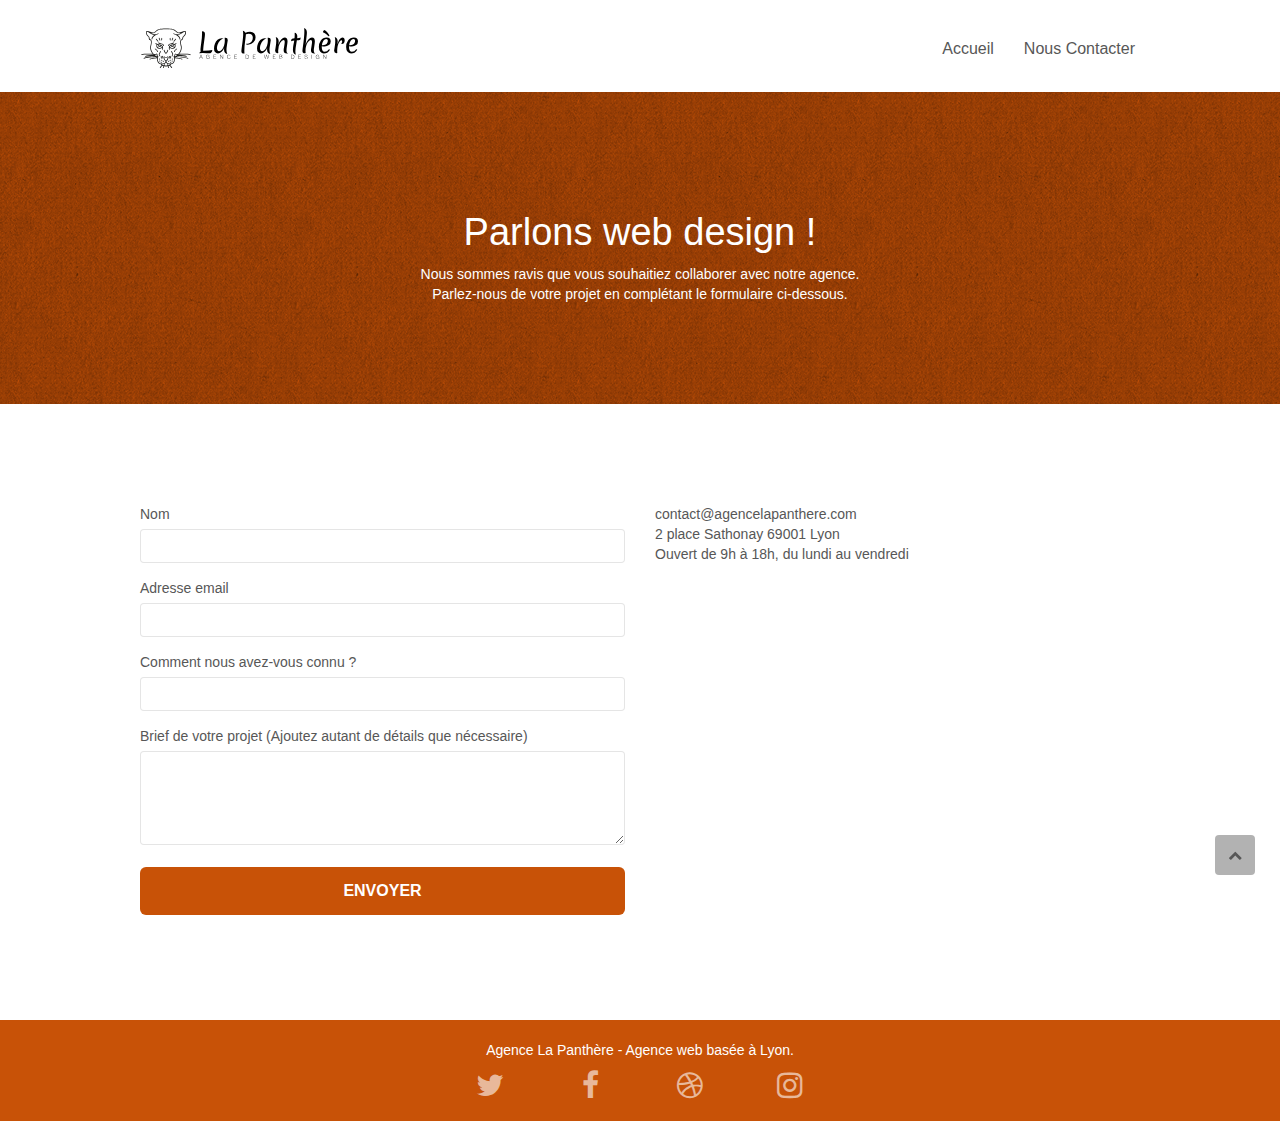
==== commit fbe68848: "fix: réseaux zone cliquable" ====
--- a/contact.html
+++ b/contact.html
@@ -190,30 +190,30 @@
               <div class="row row-no-gutters social">
                 <div class="col-sm-3">
                   <div class="text-center">
-                    <a class="social" href="https://twitter.com/?lang=fr" aria-label="Twitter"
-                      ><span class="fa fa-twitter icon-md"></span
-                    ></a>
-                  </div>
-                </div>
-                <div class="col-sm-3">
-                  <div class="text-center">
-                    <a class="social" href="https://fr-fr.facebook.com/" aria-label="Facebook"
-                      ><span class="fa fa-facebook icon-md"></span
-                    ></a>
-                  </div>
-                </div>
-                <div class="col-sm-3">
-                  <div class="text-center">
-                    <a class="social" href="https://dribbble.com/" aria-label="Dribbble"
-                      ><span class="fa fa-dribbble icon-md"></span
-                    ></a>
-                  </div>
-                </div>
-                <div class="col-sm-3">
-                  <div class="text-center">
-                    <a class="social" href="https://www.instagram.com/?hl=fr" aria-label="Instagram"
-                      ><span class="fa fa-instagram icon-md"></span
-                    ></a>
+                    <a class="social-icon" href="https://twitter.com/?lang=fr" aria-label="Twitter"
+                      ><span class="fa fa-twitter icon-md"></span>
+                    </a>
+                  </div>
+                </div>
+                <div class="col-sm-3">
+                  <div class="text-center">
+                    <a class="social-icon" href="https://fr-fr.facebook.com/" aria-label="Facebook"
+                      ><span class="fa fa-facebook icon-md"></span>
+                    </a>
+                  </div>
+                </div>
+                <div class="col-sm-3">
+                  <div class="text-center">
+                    <a class="social-icon" href="https://dribbble.com/" aria-label="Dribbble"
+                      ><span class="fa fa-dribbble icon-md"></span>
+                    </a>
+                  </div>
+                </div>
+                <div class="col-sm-3">
+                  <div class="text-center">
+                    <a class="social-icon" href="https://www.instagram.com/?hl=fr" aria-label="Instagram"
+                      ><span class="fa fa-instagram icon-md"></span>
+                    </a>
                   </div>
                 </div>
               </div>
--- a/style.css
+++ b/style.css
@@ -517,7 +517,7 @@
   position: fixed;
   bottom: 20px;
   right: 20px;
-  visibility: hidden;
+  visibility: auto;
   z-index: 500;
   transition: all 0.3s ease-in-out;
 }
@@ -705,6 +705,11 @@
   max-width: 400px;
   margin: auto auto auto auto;
 }
+.social-icon {
+  display: block;
+  width: 48px;
+  margin: auto auto auto auto;
+}
 
 h2 {
   font-size: 22px;
